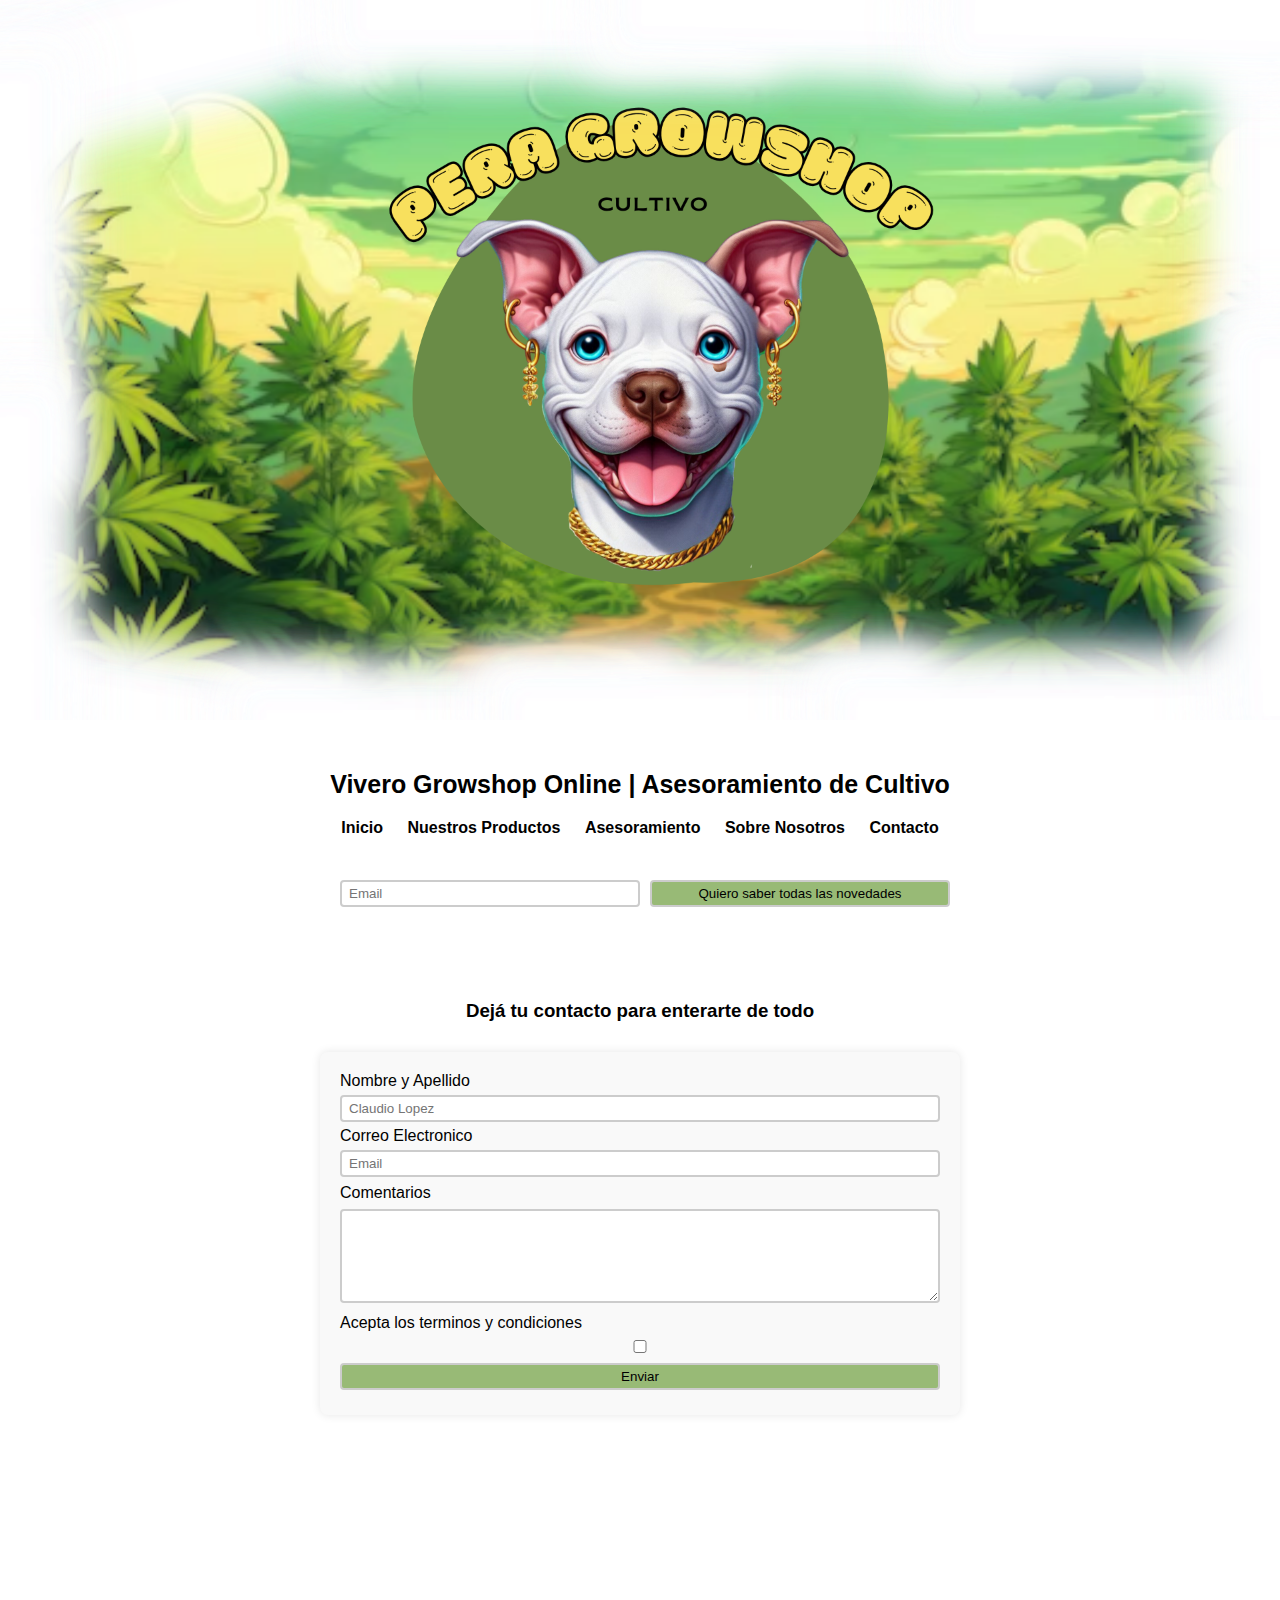
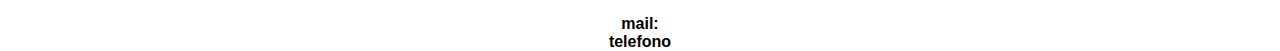
==== pages/contacto.html @ d90b2d05 "Primer commit" ====
<!DOCTYPE html>
<html lang="es">
<head>
    <meta charset="UTF-8">
    <meta name="viewport" content="width=device-width, initial-scale=1.0">
    <!-- insertando archivo CSS-->
    <link rel="stylesheet" href="../css/style.css">

    <title>PERA | Growshop</title> <!-- esta etiqueta es la que le da el nombre a la web en la pestaña-->
    <link href="../Imagenes/logo3.png" rel="icon"> <!--icono de pestaña-->
</head>
<body> <!-- todo lo que pongamos adentro del body, es lo que va a ver el usuario-->
    <header>
        <div class="banner-container">
            <img src="../Imagenes/banner6.png" alt="Banner" class="banner-image">
            <div class="banner-text">
    <h1>PERA<div>
<span class="Growshop">Growshop</span>
    </h1></div></div>

    <h2>Vivero Growshop Online | Asesoramiento de Cultivo</h2>

    <nav>
        <ul>
            <li><a href="../index.html">Inicio</a></li>
            <li> <a href="./mas-nuestros-productos.html"> Nuestros Productos</a></li>
            <li> <a href="./mas-asesoramiento.html"> Asesoramiento</a></li>
            <li><a href= "./mas-sobre-nosotros.html">Sobre Nosotros</a></li>
            <li><a href="Contacto.html">Contacto</a></li>
        </ul>
    </nav>

<div class="email-container">
    <form class="email" action="form.php" method="POST"> 

		<label class="" for=""></label>
		<input type="text" name="nombre" id="nombre" placeholder="Email">
		

    <input class="boton" type="submit" value="Quiero saber todas las novedades">
    </form>
</div>

    </header>
    <h3 class="textoContacto">Dejá tu contacto para enterarte de todo</h3>

        <form class="contacto" action="form.php" method="POST"> 

            <label for=""> Nombre y Apellido </label>
            <input type="text" name="nombre" id="nombre" placeholder="Claudio Lopez">
    
            <label for=""> Correo Electronico </label>
            <input type="text" name="email" id="email" placeholder="Email">

        
            <p>Comentarios</p>
            <textarea name="" id="" cols="" rows=""> 
        </textarea>

            <p>Acepta los terminos y condiciones</p>
            <input type="checkbox" name="" id="">
            <input class="boton" type="submit" value="Enviar">
        </form>     
        <footer class="pie">

            <h4>mail: </h4>
            <h4>telefono</h4>
        </footer>

</body>
</html>
---- css/style.css ----
/* primero, reseteamos el código para unificar los espacios en todos los navegadores */

*{
    padding :0;
    margin :0;
    box-sizing: border-box;
}

.banner { 
    margin: 0;
    padding: 0;
    width: 100%;
    height: 100%;   
}

.banner-container {
    position: relative;
    width: 100%;
    height: 300px;
    overflow: hidden;
}

body{
    background-color: #ffffff;
    font-family:Arial, Helvetica, sans-serif
}

body h1 {
    font-size: 90px;
    }

header{
    color: #000000;
    text-align: center;
    padding-top: 0px;
    z-index: 1000;
}

.texto-banner{
    font-size: 35px;
    font-family: "Baloo 2", sans-serif;
    font-optical-sizing: auto;
    font-style:bold;
    }

.nav{
    position: sticky;
    top: 0;
    height: 60px;
    background-color: #ffffff;
}

.menu{
    position: sticky;

}

nav ul {
    list-style-type: none;
    padding-top: 20px;

}

header nav ul{
    list-style-type: none;
    padding-top: 20px;

}

nav ul li a{
    color: rgb(0, 0, 0);
    font-weight: bold;
    text-decoration: none;  

}

li {
    display: inline;
    padding: 10px;
}

li a:hover{
    color: #6A8C47;
}


header h2{
    padding-top: 50px;
    font-size: 25px;
}


header form{
    padding: 50px;
}

header form input{
    border-radius: 4px;
    padding: 4px 7px;
}

.boton {
    background-color: #98ba76;
}

section{
    padding-top: 20px;
}

p {
    line-height: 1.4;
}

.imgProductos{
    width: 400px;
    padding-left: 50px;
    padding-right: 20px;
}

.productos{
    padding: 20px;
    padding-left: 30px;
    padding-bottom: 20px;
    padding-right: 150px;
    padding-top: 100px;
    text-align: left;

}

.texto-productos{
    margin-right: 30px;
    margin-left: 30px;
}


.imgAsesoramiento{
    width: 400px;
    padding: 20px;
    padding-right: 50px;
    padding-bottom: 100px;
}

.texto-asesoramiento{
    padding-top: 20px;
    padding-bottom: 0px;
    padding-right: 30px;
    text-align: right;
    margin-left: 30px;
}

.titulo-asesoramiento{
    text-align: right;
    margin-top: 100px;
    padding-right: 30px;
}


.imgNosotros {
    width: 400px;
    padding: 20px;
    padding-left: 50px;
    padding-bottom: 100px;
    padding-top: 30px;

}

.titulo-nosotros{
    margin-top: 100px;
    margin-left: 30px;
    padding-top: 130px;
}
.texto-nosotros{
    margin-top: 20px;
    margin-right: 30px;
    margin-left: 30px;


}

.novedades {
    text-align: center;

}

.preguntasF{
    margin-top: 100px;
    margin-bottom: 20px;
    text-align: center;
}

.preguntas { 
    text-align: center;
    padding: 6px;
}

.contenido {

    text-align: center;
    margin-top: 250px;
    margin-bottom: 70px;
}


body form input{
    border-radius: 4px;
    padding: 4px 7px;
}

.banner-container {
    position: relative;
    width: 100%;
    height: auto;
    overflow: hidden;
}

.banner-container img {
    width: 100%;
    height: auto;
    object-fit: cover; /* Mantiene la proporción de la imagen sin distorsionarla */
    display: block;
}

.banner-text {
    position: absolute;
    top: 50%;
    left: 50%;
    transform: translate(-50%, -50%);
    color: rgba(255, 255, 255, 0);
    padding: 20px;
    text-align: center;
}

.pie{
    margin-top: 200px;
    text-align: center;
}

/* style de MAS ASESORAMIENTO */

.masAsesoramientoTitulo {
    text-align: center;
    font-size: 2em;
    margin-top: 20px;
}

.contenedorCultivo{
    display: grid;
    grid-template-columns: 1fr 1fr 1fr;
    gap: 60px;

}

.contenedor img{
    width: 100%;
    height: auto;
    max-width: 300px;
    max-height: 300px;
    object-fit: cover;
    margin: 10px;
    margin:10px;
    opacity: .8;
}

.contenedor img:hover{
    opacity: 1;
    border:solid rgb(255, 255, 255) 2px;
    border-radius: 10px;
}


.contenedor {
    display: grid;
    gap: 20px; /* Espacio entre las imágenes */
    justify-items: center; /* Centra las imágenes horizontalmente */
    padding: 20px; /* Espacio alrededor del contenedor */

}

.masAsesoramientoTexto{
    padding: 20px;
    margin-left: 50px;
    margin-right: 50px;
    text-align: center;
}

.card .texto{
    text-align: center;
font-size: small;
}

/* style de CONTACTO */

.textoContacto{
    text-align: center;
    padding-bottom: 30px;
}

/* Estilo para centrar el contenedor del formulario */

.contacto {
    width: 50%; /* Ancho del contenedor */
    margin: 0 auto; /* Centra el contenedor horizontalmente */
    padding: 20px; /* Espacio interno */
    box-shadow: 0 0 10px rgba(0, 0, 0, 0.1); /* Sombra para el contenedor */
    border-radius: 8px; /* Bordes redondeados */
    background-color: #f9f9f9; /* Color de fondo */
}

/* Estilo para los inputs */
input, textarea {
    width: 100%; /* Ancho del input y textarea */
    padding: 30px; /* Espacio interno */
    margin: 5px 0; /* Espacio externo */
    box-sizing: border-box; /* Asegura que el padding y el border se incluyan en el ancho total */
    border: 2px solid #ccc; /* Borde del input y textarea */
    border-radius: 4px; /* Bordes redondeados */
}

/* Cambia el estilo del input y textarea cuando están en foco */
input:focus, textarea:focus {
    border-color: #555; /* Cambia el color del borde */
    outline: none; /* Elimina el contorno por defecto del navegador */
}

.email{ 
    width: 50%; /* Ancho del input y textarea */
    padding: 10px; /* Espacio interno */
    padding-bottom: 60px;
    margin: 8px 0; /* Espacio externo */
    box-sizing: border-box; /* Asegura que el padding y el border se incluyan en el ancho total */
    border-radius: 4px; /* Bordes redondeados */
    display: flex;
    gap: 10px

}
.email-container {
    display: flex;
    justify-content: center;
    margin: 20px 0;
}

/* style Sobre Nosotros*/
.containerSN {
    width: 100%; /* Ajusta el contenedor para que ocupe el 100% del ancho disponible */
    margin-bottom: 20px; /* Opcional: Añade un margen inferior para separar el contenedor de otros elementos */
}

.imgSobreNosotros{
    width: 600px;
    padding-left: 50px;
    padding-right: 20px;
}

.productos{
    padding: 20px;
    padding-left: 30px;
    padding-bottom: 20px;
    padding-right: 150px;
    padding-top: 20px;
    text-align: left;
}


.masAsesoramientoTexto {
    flex: 1; /* Esto asegura que el párrafo tome el resto del espacio disponible */
}

.masAsesoramientoTitulo {
    margin-bottom: 20px; /* Añade un margen inferior para separar el título del contenido */
}
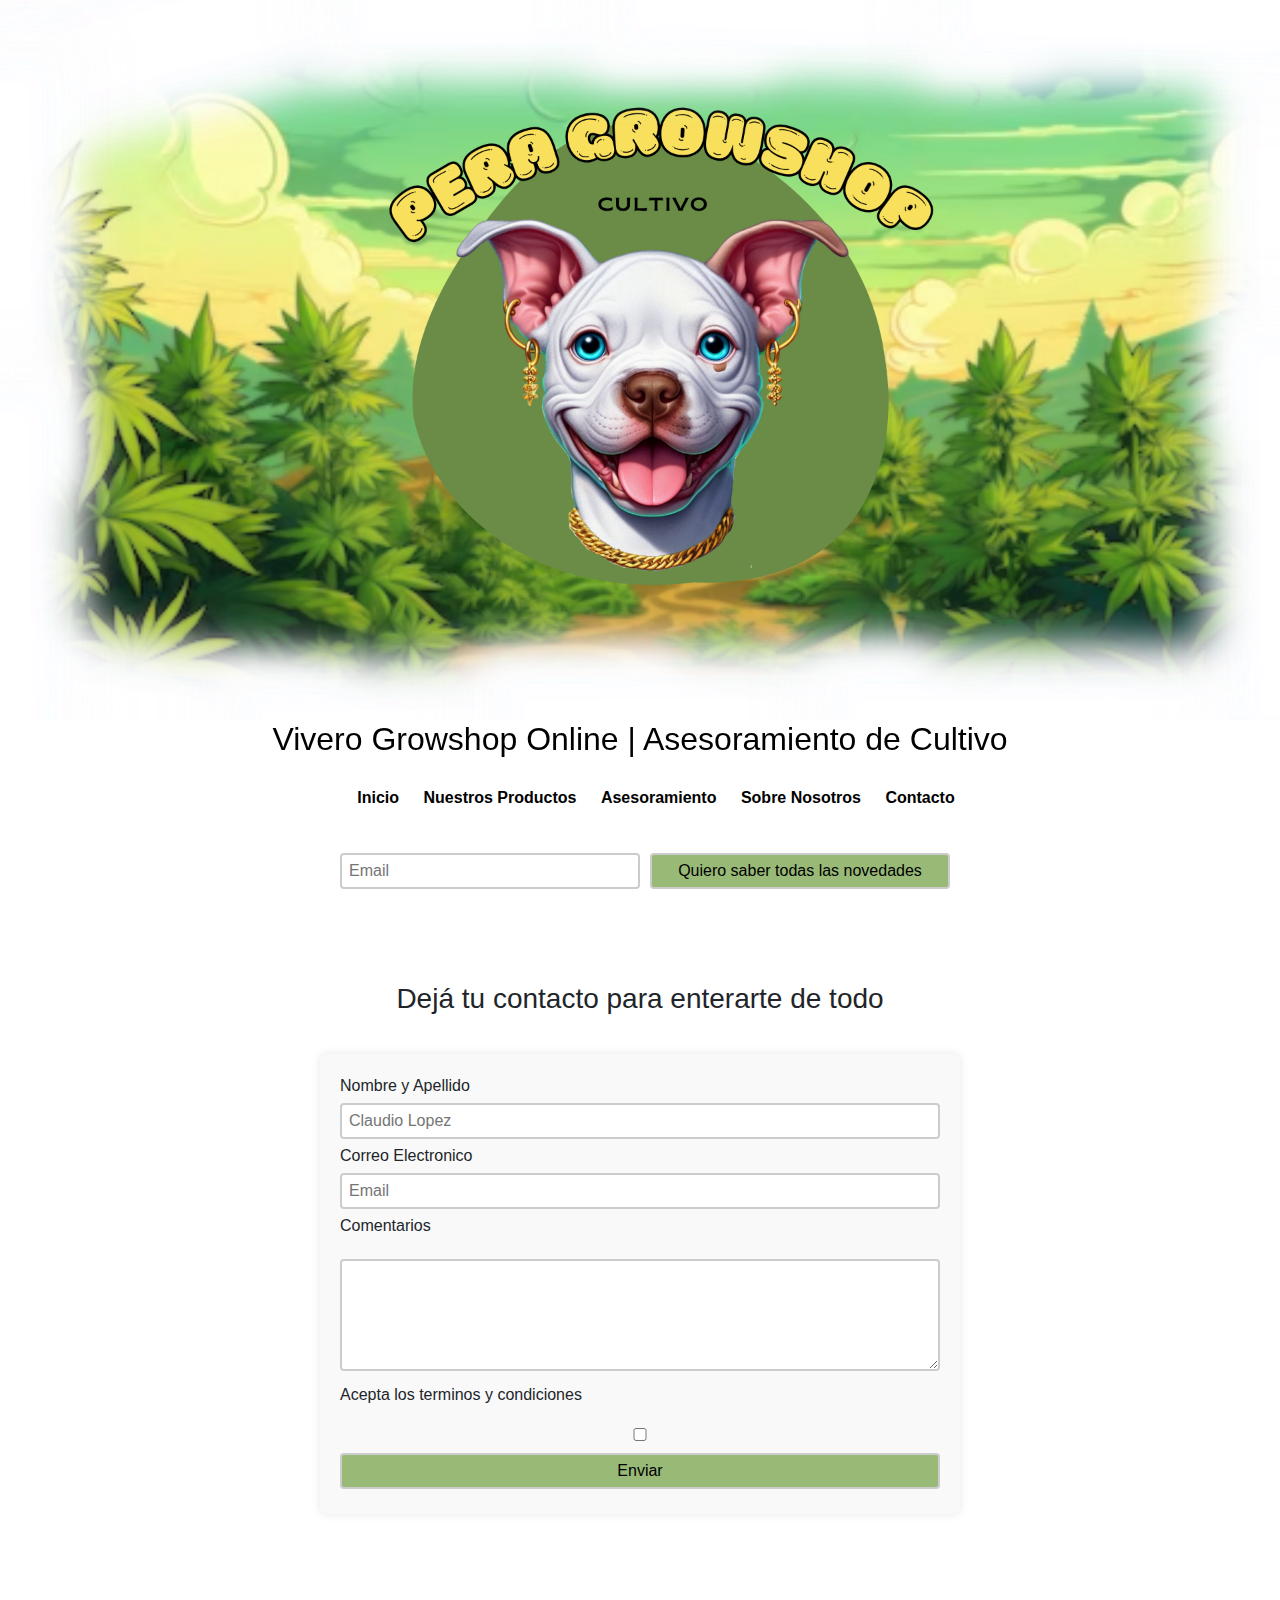
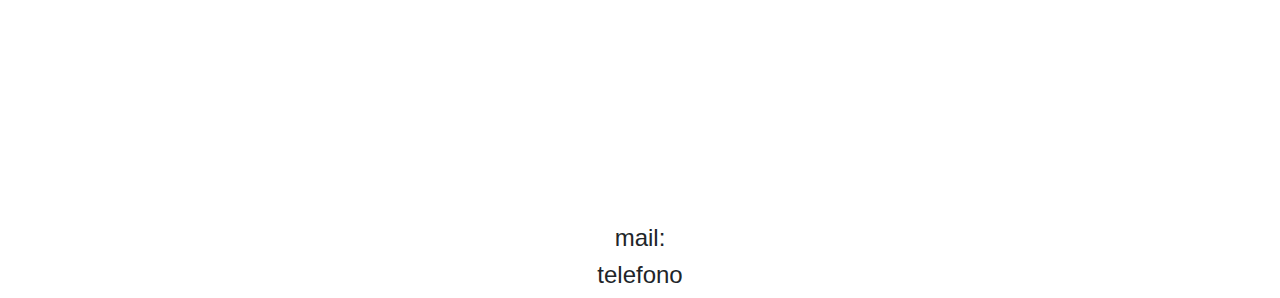
==== commit a3213921: "proyecto final modificaciones" ====
--- a/pages/contacto.html
+++ b/pages/contacto.html
@@ -3,69 +3,83 @@
 <head>
     <meta charset="UTF-8">
     <meta name="viewport" content="width=device-width, initial-scale=1.0">
+
+    <!-- insertando Bootstrap-->
+    <link href="https://cdn.jsdelivr.net/npm/bootstrap@5.3.3/dist/css/bootstrap.min.css" rel="stylesheet" integrity="sha384-QWTKZyjpPEjISv5WaRU9OFeRpok6YctnYmDr5pNlyT2bRjXh0JMhjY6hW+ALEwIH" crossorigin="anonymous">
+
+    <!-- agregando cdn animaciones-->
+    <link rel="stylesheet" href="https://cdnjs.cloudflare.com/ajax/libs/animate.css/4.1.1/animate.min.css">
+
+    <!-- agregando aos animaciones-->
+    <link href="https://unpkg.com/aos@2.3.1/dist/aos.css" rel="stylesheet">
+
     <!-- insertando archivo CSS-->
     <link rel="stylesheet" href="../css/style.css">
 
     <title>PERA | Growshop</title> <!-- esta etiqueta es la que le da el nombre a la web en la pestaña-->
     <link href="../Imagenes/logo3.png" rel="icon"> <!--icono de pestaña-->
 </head>
+
 <body> <!-- todo lo que pongamos adentro del body, es lo que va a ver el usuario-->
     <header>
         <div class="banner-container">
             <img src="../Imagenes/banner6.png" alt="Banner" class="banner-image">
             <div class="banner-text">
-    <h1>PERA<div>
-<span class="Growshop">Growshop</span>
-    </h1></div></div>
+                <h1>PERA<div>
+                        <span class="Growshop">Growshop</span>
+                </h1>
+            </div>
+        </div>
 
-    <h2>Vivero Growshop Online | Asesoramiento de Cultivo</h2>
+        <h2 data-aos="fade-down">Vivero Growshop Online | Asesoramiento de Cultivo</h2>
 
-    <nav>
-        <ul>
-            <li><a href="../index.html">Inicio</a></li>
-            <li> <a href="./mas-nuestros-productos.html"> Nuestros Productos</a></li>
-            <li> <a href="./mas-asesoramiento.html"> Asesoramiento</a></li>
-            <li><a href= "./mas-sobre-nosotros.html">Sobre Nosotros</a></li>
-            <li><a href="Contacto.html">Contacto</a></li>
-        </ul>
-    </nav>
+        <nav>
+            <ul>
+                <li><a href="../index.html">Inicio</a></li>
+                <li> <a href="./mas-nuestros-productos.html"> Nuestros Productos</a></li>
+                <li> <a href="./mas-asesoramiento.html"> Asesoramiento</a></li>
+                <li><a href="./mas-sobre-nosotros.html">Sobre Nosotros</a></li>
+                <li><a href="Contacto.html">Contacto</a></li>
+            </ul>
+        </nav>
 
-<div class="email-container">
-    <form class="email" action="form.php" method="POST"> 
+        <div class="email-container">
+            <form class="email" action="form.php" method="POST">
 
-		<label class="" for=""></label>
-		<input type="text" name="nombre" id="nombre" placeholder="Email">
-		
-
-    <input class="boton" type="submit" value="Quiero saber todas las novedades">
-    </form>
-</div>
-
+                <label class="" for=""></label>
+                <input type="text" name="nombre" id="nombre" placeholder="Email">
+                <input class="boton" type="submit" value="Quiero saber todas las novedades">
+            </form>
+        </div>
     </header>
     <h3 class="textoContacto">Dejá tu contacto para enterarte de todo</h3>
+    <form class="contacto" action="form.php" method="POST">
 
-        <form class="contacto" action="form.php" method="POST"> 
+        <label for=""> Nombre y Apellido </label>
+        <input type="text" name="nombre" id="nombre" placeholder="Claudio Lopez">
 
-            <label for=""> Nombre y Apellido </label>
-            <input type="text" name="nombre" id="nombre" placeholder="Claudio Lopez">
-    
-            <label for=""> Correo Electronico </label>
-            <input type="text" name="email" id="email" placeholder="Email">
+        <label for=""> Correo Electronico </label>
+        <input type="text" name="email" id="email" placeholder="Email">
 
-        
-            <p>Comentarios</p>
-            <textarea name="" id="" cols="" rows=""> 
+
+        <p>Comentarios</p>
+        <textarea name="" id="" cols="" rows="">
         </textarea>
 
-            <p>Acepta los terminos y condiciones</p>
-            <input type="checkbox" name="" id="">
-            <input class="boton" type="submit" value="Enviar">
-        </form>     
-        <footer class="pie">
+        <p>Acepta los terminos y condiciones</p>
+        <input type="checkbox" name="" id="">
+        <input class="boton" type="submit" value="Enviar">
+    </form>
+    <footer class="pie">
 
-            <h4>mail: </h4>
-            <h4>telefono</h4>
-        </footer>
+        <h4>mail: </h4>
+        <h4>telefono</h4>
+    </footer>
+    <!-- link a Script -->
+<script src="https://cdn.jsdelivr.net/npm/bootstrap@5.3.3/dist/js/bootstrap.bundle.min.js" integrity="sha384-YvpcrYf0tY3lHB60NNkmXc5s9fDVZLESaAA55NDzOxhy9GkcIdslK1eN7N6jIeHz" crossorigin="anonymous"></script>
+<script src="https://unpkg.com/aos@2.3.1/dist/aos.js"></script>
+<script> AOS.init({   easing: 'ease-out-back',duration: 2000});</script>
 
 </body>
+
 </html>--- a/css/style.css
+++ b/css/style.css
@@ -1,371 +1,321 @@
-/* primero, reseteamos el código para unificar los espacios en todos los navegadores */
-
-*{
-    padding :0;
-    margin :0;
-    box-sizing: border-box;
-}
-
-.banner { 
-    margin: 0;
-    padding: 0;
-    width: 100%;
-    height: 100%;   
-}
-
-.banner-container {
-    position: relative;
-    width: 100%;
-    height: 300px;
-    overflow: hidden;
-}
-
-body{
-    background-color: #ffffff;
-    font-family:Arial, Helvetica, sans-serif
+@charset "UTF-8";
+
+* {
+  margin: 0;
+  padding: 0;
+  box-sizing: border-box;
+}
+
+body {
+  background-color: #ffffff;
+  font-family: Arial, Helvetica, sans-serif;
 }
 
 body h1 {
-    font-size: 90px;
-    }
-
-header{
-    color: #000000;
-    text-align: center;
-    padding-top: 0px;
-    z-index: 1000;
-}
-
-.texto-banner{
-    font-size: 35px;
-    font-family: "Baloo 2", sans-serif;
-    font-optical-sizing: auto;
-    font-style:bold;
-    }
-
-.nav{
-    position: sticky;
-    top: 0;
-    height: 60px;
-    background-color: #ffffff;
-}
-
-.menu{
-    position: sticky;
-
-}
-
-nav ul {
-    list-style-type: none;
-    padding-top: 20px;
-
-}
-
-header nav ul{
-    list-style-type: none;
-    padding-top: 20px;
-
-}
-
-nav ul li a{
-    color: rgb(0, 0, 0);
-    font-weight: bold;
-    text-decoration: none;  
-
-}
-
-li {
-    display: inline;
-    padding: 10px;
-}
-
-li a:hover{
-    color: #6A8C47;
-}
-
-
-header h2{
-    padding-top: 50px;
-    font-size: 25px;
-}
-
-
-header form{
-    padding: 50px;
-}
-
-header form input{
-    border-radius: 4px;
-    padding: 4px 7px;
+  font-size: 90px;
+}
+
+body form input {
+  border-radius: 4px;
+  padding: 4px 7px;
+}
+
+header {
+  color: #000000;
+  text-align: center;
+  padding-top: 0px;
+  z-index: 1000;
+}
+
+header nav ul {
+  list-style-type: none;
+  padding-top: 20px;
+}
+
+header nav ul li {
+  display: inline;
+  padding: 10px;
+}
+
+header nav ul li a {
+  color: rgb(0, 0, 0);
+  font-weight: bold;
+  text-decoration: none;
+}
+
+header nav ul li a:hover {
+  color: #6A8C47;
+}
+
+header .banner-container {
+  position: relative;
+  width: 100%;
+  height: auto;
+  overflow: hidden;
+}
+
+header .banner-image {
+  width: 100%;
+  height: auto;
+  object-fit: cover;
+  /* Mantiene la proporción de la imagen sin distorsionarla */
+  display: block;
+}
+
+header .banner-text {
+  position: absolute;
+  top: 50%;
+  left: 50%;
+  transform: translate(-50%, -50%);
+  color: rgba(255, 255, 255, 0);
+  padding: 20px;
+  text-align: center;
+}
+
+header .menu {
+  position: sticky;
+}
+
+.imgProductos {
+  width: 400px;
+  padding-left: 50px;
+  padding-right: 20px;
+}
+
+.productos {
+  padding: 20px;
+  padding-left: 30px;
+  padding-bottom: 20px;
+  padding-right: 150px;
+  padding-top: 100px;
+  text-align: left;
+}
+
+.texto-productos {
+  margin-right: 30px;
+  margin-left: 30px;
+}
+
+.imgAsesoramiento {
+  width: 400px;
+  padding: 20px;
+  padding-right: 50px;
+  padding-bottom: 100px;
+}
+
+.titulo-asesoramiento {
+  text-align: right;
+  padding-top: 100px;
+  margin-top: 100px;
+  padding-right: 30px;
+}
+
+.texto-asesoramiento {
+  padding-top: 20px;
+  padding-bottom: 0px;
+  padding-right: 30px;
+  text-align: right;
+  margin-left: 30px;
+}
+
+.imgNosotros {
+  width: 400px;
+  padding: 20px;
+  padding-left: 50px;
+  padding-bottom: 100px;
+  padding-top: 30px;
+}
+
+.titulo-nosotros {
+  margin-top: 100px;
+  margin-left: 30px;
+  padding-top: 130px;
+}
+
+.texto-nosotros {
+  margin-top: 20px;
+  margin-right: 30px;
+  margin-left: 30px;
+}
+
+.contenido {
+  text-align: center;
+  margin-top: 250px;
+  margin-bottom: 70px;
+}
+
+.contenido .preguntasF {
+  margin-top: 100px;
+  margin-bottom: 20px;
+  text-align: center;
+}
+
+.contenido .preguntas {
+  text-align: center;
+  padding: 6px;
+}
+
+.pie {
+  margin-top: 310px;
+  text-align: center;
+}
+
+.novedades {
+  text-align: center;
+}
+
+.email-container {
+  display: flex;
+  justify-content: center;
+  margin: 20px 0;
+}
+
+input,
+textarea {
+  width: 100%;
+  /* Ancho del input y textarea */
+  padding: 30px;
+  /* Espacio interno */
+  margin: 5px 0;
+  /* Espacio externo */
+  box-sizing: border-box;
+  /* Asegura que el padding y el border se incluyan en el ancho total */
+  border: 2px solid #ccc;
+  /* Borde del input y textarea */
+  border-radius: 4px;
+  /* Bordes redondeados */
+}
+
+/* Cambia el estilo del input y textarea cuando están en foco */
+input:focus,
+textarea:focus {
+  border-color: #555;
+  /* Cambia el color del borde */
+  outline: none;
+  /* Elimina el contorno por defecto del navegador */
+}
+
+.email {
+  width: 50%;
+  /* Ancho del input y textarea */
+  padding: 10px;
+  /* Espacio interno */
+  padding-bottom: 60px;
+  margin: 8px 0;
+  /* Espacio externo */
+  box-sizing: border-box;
+  /* Asegura que el padding y el border se incluyan en el ancho total */
+  border-radius: 4px;
+  /* Bordes redondeados */
+  display: flex;
+  gap: 10px;
 }
 
 .boton {
-    background-color: #98ba76;
-}
-
-section{
-    padding-top: 20px;
-}
-
-p {
-    line-height: 1.4;
-}
-
-.imgProductos{
-    width: 400px;
-    padding-left: 50px;
-    padding-right: 20px;
-}
-
-.productos{
-    padding: 20px;
-    padding-left: 30px;
-    padding-bottom: 20px;
-    padding-right: 150px;
-    padding-top: 100px;
-    text-align: left;
-
-}
-
-.texto-productos{
-    margin-right: 30px;
-    margin-left: 30px;
-}
-
-
-.imgAsesoramiento{
-    width: 400px;
-    padding: 20px;
-    padding-right: 50px;
-    padding-bottom: 100px;
-}
-
-.texto-asesoramiento{
-    padding-top: 20px;
-    padding-bottom: 0px;
-    padding-right: 30px;
-    text-align: right;
-    margin-left: 30px;
-}
-
-.titulo-asesoramiento{
-    text-align: right;
-    margin-top: 100px;
-    padding-right: 30px;
-}
-
-
-.imgNosotros {
-    width: 400px;
-    padding: 20px;
-    padding-left: 50px;
-    padding-bottom: 100px;
-    padding-top: 30px;
-
-}
-
-.titulo-nosotros{
-    margin-top: 100px;
-    margin-left: 30px;
-    padding-top: 130px;
-}
-.texto-nosotros{
-    margin-top: 20px;
-    margin-right: 30px;
-    margin-left: 30px;
-
-
-}
-
-.novedades {
-    text-align: center;
-
-}
-
-.preguntasF{
-    margin-top: 100px;
-    margin-bottom: 20px;
-    text-align: center;
-}
-
-.preguntas { 
-    text-align: center;
-    padding: 6px;
-}
-
-.contenido {
-
-    text-align: center;
-    margin-top: 250px;
-    margin-bottom: 70px;
-}
-
-
-body form input{
-    border-radius: 4px;
-    padding: 4px 7px;
-}
-
-.banner-container {
-    position: relative;
-    width: 100%;
-    height: auto;
-    overflow: hidden;
-}
-
-.banner-container img {
-    width: 100%;
-    height: auto;
-    object-fit: cover; /* Mantiene la proporción de la imagen sin distorsionarla */
-    display: block;
-}
-
-.banner-text {
-    position: absolute;
-    top: 50%;
-    left: 50%;
-    transform: translate(-50%, -50%);
-    color: rgba(255, 255, 255, 0);
-    padding: 20px;
-    text-align: center;
-}
-
-.pie{
-    margin-top: 200px;
-    text-align: center;
-}
-
-/* style de MAS ASESORAMIENTO */
+  background-color: #98ba76;
+}
+
+.textoContacto {
+  text-align: center;
+  padding-bottom: 30px;
+}
+
+.contacto {
+  width: 50%;
+  /* Ancho del contenedor */
+  margin: 0 auto;
+  /* Centra el contenedor horizontalmente */
+  padding: 20px;
+  /* Espacio interno */
+  box-shadow: 0 0 10px rgba(0, 0, 0, 0.1);
+  /* Sombra para el contenedor */
+  border-radius: 8px;
+  /* Bordes redondeados */
+  background-color: #f9f9f9;
+  /* Color de fondo */
+}
+
+.containerSN {
+  width: 100%;
+  /* Ajusta el contenedor para que ocupe el 100% del ancho disponible */
+  margin-bottom: 20px;
+  /* Opcional: Añade un margen inferior para separar el contenedor de otros elementos */
+}
+
+.imgSobreNosotros {
+  width: 600px;
+  padding-left: 50px;
+  padding-right: 20px;
+}
+
+.productos {
+  padding: 20px;
+  padding-left: 30px;
+  padding-bottom: 50px;
+  padding-right: 150px;
+  padding-top: 20px;
+  text-align: left;
+}
+
+.masAsesoramientoTexto {
+  flex: 1;
+  /* Esto asegura que el párrafo tome el resto del espacio disponible */
+}
 
 .masAsesoramientoTitulo {
-    text-align: center;
-    font-size: 2em;
-    margin-top: 20px;
-}
-
-.contenedorCultivo{
-    display: grid;
-    grid-template-columns: 1fr 1fr 1fr;
-    gap: 60px;
-
-}
-
-.contenedor img{
-    width: 100%;
-    height: auto;
-    max-width: 300px;
-    max-height: 300px;
-    object-fit: cover;
-    margin: 10px;
-    margin:10px;
-    opacity: .8;
-}
-
-.contenedor img:hover{
-    opacity: 1;
-    border:solid rgb(255, 255, 255) 2px;
-    border-radius: 10px;
-}
-
+  margin-bottom: 20px;
+  /* Añade un margen inferior para separar el título del contenido */
+}
+
+.masAsesoramientoTitulo {
+  text-align: center;
+  font-size: 2em;
+  margin-top: 20px;
+}
+
+.masAsesoramientoTexto {
+  padding: 20px;
+  margin-left: 50px;
+  margin-right: 50px;
+  text-align: center;
+}
 
 .contenedor {
-    display: grid;
-    gap: 20px; /* Espacio entre las imágenes */
-    justify-items: center; /* Centra las imágenes horizontalmente */
-    padding: 20px; /* Espacio alrededor del contenedor */
-
-}
-
-.masAsesoramientoTexto{
-    padding: 20px;
-    margin-left: 50px;
-    margin-right: 50px;
-    text-align: center;
-}
-
-.card .texto{
-    text-align: center;
-font-size: small;
-}
-
-/* style de CONTACTO */
-
-.textoContacto{
-    text-align: center;
-    padding-bottom: 30px;
-}
-
-/* Estilo para centrar el contenedor del formulario */
-
-.contacto {
-    width: 50%; /* Ancho del contenedor */
-    margin: 0 auto; /* Centra el contenedor horizontalmente */
-    padding: 20px; /* Espacio interno */
-    box-shadow: 0 0 10px rgba(0, 0, 0, 0.1); /* Sombra para el contenedor */
-    border-radius: 8px; /* Bordes redondeados */
-    background-color: #f9f9f9; /* Color de fondo */
-}
-
-/* Estilo para los inputs */
-input, textarea {
-    width: 100%; /* Ancho del input y textarea */
-    padding: 30px; /* Espacio interno */
-    margin: 5px 0; /* Espacio externo */
-    box-sizing: border-box; /* Asegura que el padding y el border se incluyan en el ancho total */
-    border: 2px solid #ccc; /* Borde del input y textarea */
-    border-radius: 4px; /* Bordes redondeados */
-}
-
-/* Cambia el estilo del input y textarea cuando están en foco */
-input:focus, textarea:focus {
-    border-color: #555; /* Cambia el color del borde */
-    outline: none; /* Elimina el contorno por defecto del navegador */
-}
-
-.email{ 
-    width: 50%; /* Ancho del input y textarea */
-    padding: 10px; /* Espacio interno */
-    padding-bottom: 60px;
-    margin: 8px 0; /* Espacio externo */
-    box-sizing: border-box; /* Asegura que el padding y el border se incluyan en el ancho total */
-    border-radius: 4px; /* Bordes redondeados */
-    display: flex;
-    gap: 10px
-
-}
-.email-container {
-    display: flex;
-    justify-content: center;
-    margin: 20px 0;
-}
-
-/* style Sobre Nosotros*/
-.containerSN {
-    width: 100%; /* Ajusta el contenedor para que ocupe el 100% del ancho disponible */
-    margin-bottom: 20px; /* Opcional: Añade un margen inferior para separar el contenedor de otros elementos */
-}
-
-.imgSobreNosotros{
-    width: 600px;
-    padding-left: 50px;
-    padding-right: 20px;
-}
-
-.productos{
-    padding: 20px;
-    padding-left: 30px;
-    padding-bottom: 20px;
-    padding-right: 150px;
-    padding-top: 20px;
-    text-align: left;
-}
-
-
-.masAsesoramientoTexto {
-    flex: 1; /* Esto asegura que el párrafo tome el resto del espacio disponible */
-}
-
-.masAsesoramientoTitulo {
-    margin-bottom: 20px; /* Añade un margen inferior para separar el título del contenido */
-}
-
+  display: grid;
+  gap: 20px;
+  /* Espacio entre las imágenes */
+  justify-items: center;
+  /* Centra las imágenes horizontalmente */
+  padding: 20px;
+  /* Espacio alrededor del contenedor */
+}
+
+.contenedor .contenedorCultivo {
+  display: grid;
+  grid-template-columns: 1fr 1fr 1fr;
+  gap: 60px;
+}
+
+.contenedor .contenedorCultivo .card .texto {
+  text-align: center;
+  font-size: small;
+}
+
+.contenedor img {
+  width: 100%;
+  height: auto;
+  max-width: 300px;
+  max-height: 300px;
+  object-fit: cover;
+  margin: 10px;
+  margin: 10px;
+  opacity: 0.8;
+}
+
+.contenedor img:hover {
+  opacity: 1;
+  border: solid rgb(255, 255, 255) 2px;
+  border-radius: 10px;
+}
+
+/*# sourceMappingURL=style.css.map */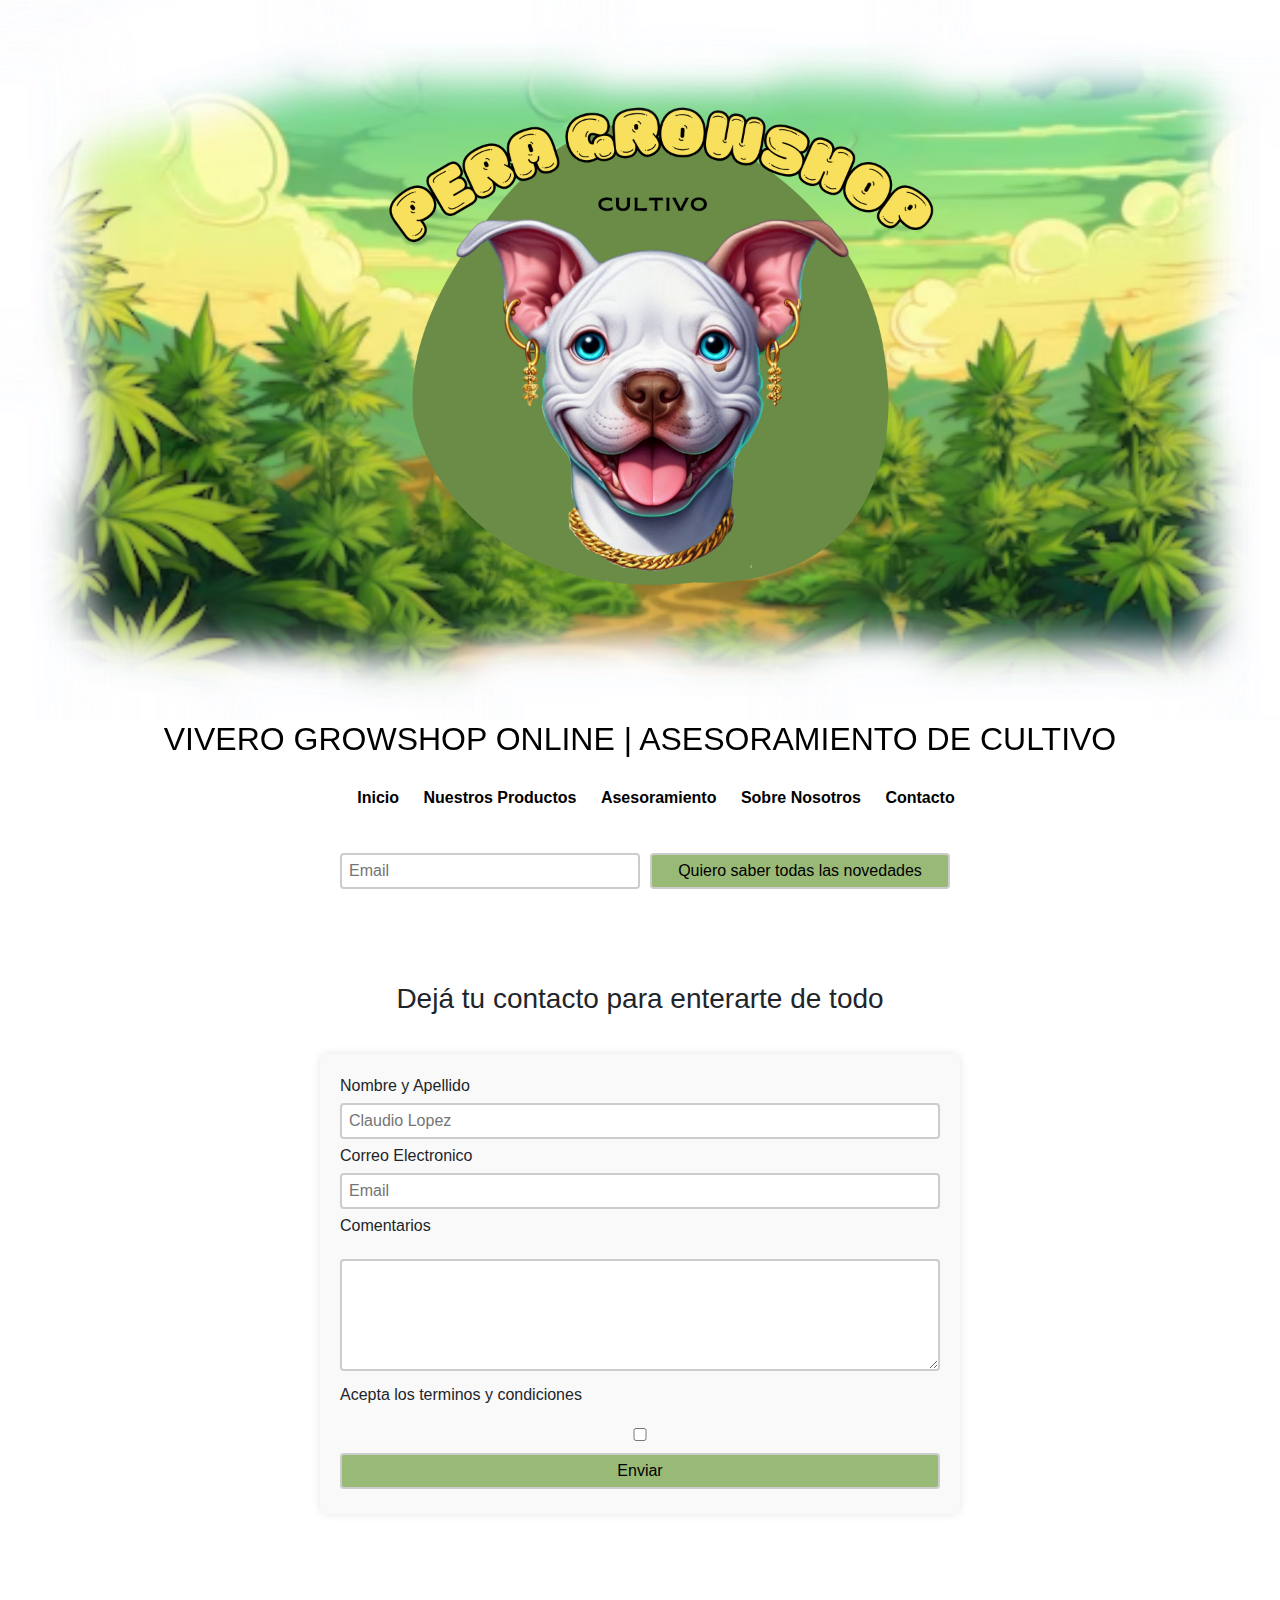
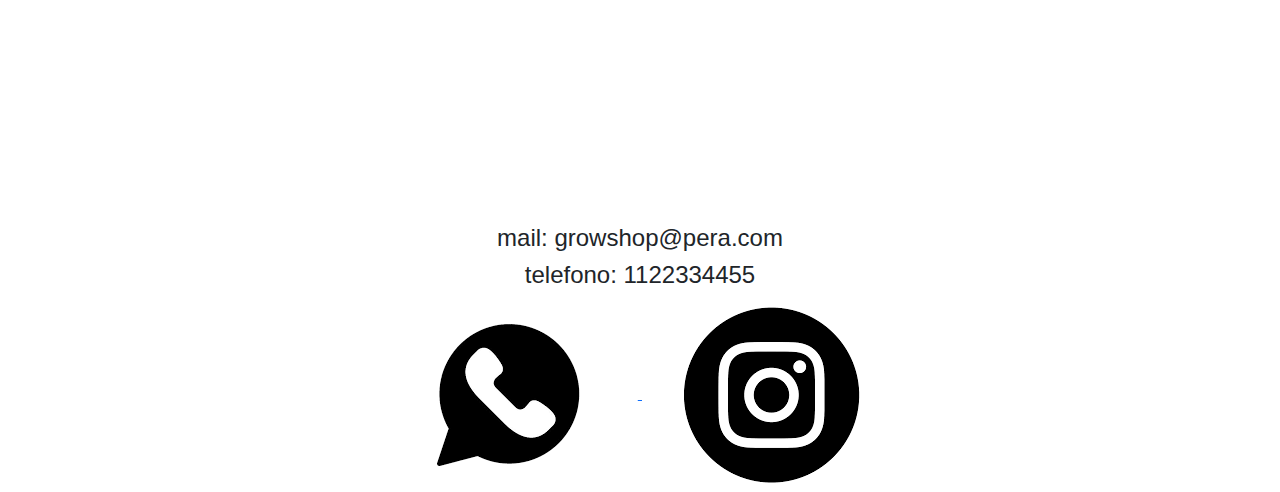
==== commit 45dc263e: "entrega final version 4" ====
--- a/pages/contacto.html
+++ b/pages/contacto.html
@@ -1,85 +1,126 @@
 <!DOCTYPE html>
 <html lang="es">
-<head>
-    <meta charset="UTF-8">
-    <meta name="viewport" content="width=device-width, initial-scale=1.0">
+  <head>
+    <meta charset="UTF-8" />
+    <meta name="viewport" content="width=device-width, initial-scale=1.0" />
 
     <!-- insertando Bootstrap-->
-    <link href="https://cdn.jsdelivr.net/npm/bootstrap@5.3.3/dist/css/bootstrap.min.css" rel="stylesheet" integrity="sha384-QWTKZyjpPEjISv5WaRU9OFeRpok6YctnYmDr5pNlyT2bRjXh0JMhjY6hW+ALEwIH" crossorigin="anonymous">
+    <link
+      href="https://cdn.jsdelivr.net/npm/bootstrap@5.3.3/dist/css/bootstrap.min.css"
+      rel="stylesheet"
+      integrity="sha384-QWTKZyjpPEjISv5WaRU9OFeRpok6YctnYmDr5pNlyT2bRjXh0JMhjY6hW+ALEwIH"
+      crossorigin="anonymous"
+    />
 
     <!-- agregando cdn animaciones-->
-    <link rel="stylesheet" href="https://cdnjs.cloudflare.com/ajax/libs/animate.css/4.1.1/animate.min.css">
+    <link
+      rel="stylesheet"
+      href="https://cdnjs.cloudflare.com/ajax/libs/animate.css/4.1.1/animate.min.css"
+    />
 
     <!-- agregando aos animaciones-->
-    <link href="https://unpkg.com/aos@2.3.1/dist/aos.css" rel="stylesheet">
+    <link href="https://unpkg.com/aos@2.3.1/dist/aos.css" rel="stylesheet" />
+
+    <!--pegando link Google fonts-->
+    <link rel="preconnect" href="https://fonts.googleapis.com" />
+    <link rel="preconnect" href="https://fonts.gstatic.com" crossorigin />
+    <link
+      href="https://fonts.googleapis.com/css2?family=Baloo+2:wght@400..800&family=JetBrains+Mono:wght@700&family=Proza+Libre:wght@600&display=swap"
+      rel="stylesheet"
+    />
 
     <!-- insertando archivo CSS-->
-    <link rel="stylesheet" href="../css/style.css">
+    <link rel="stylesheet" href="../css/style.css" />
 
-    <title>PERA | Growshop</title> <!-- esta etiqueta es la que le da el nombre a la web en la pestaña-->
-    <link href="../Imagenes/logo3.png" rel="icon"> <!--icono de pestaña-->
-</head>
+    <title>PERA | Growshop</title>
+    <!-- esta etiqueta es la que le da el nombre a la web en la pestaña-->
+    <link href="../Imagenes/logo3.png" rel="icon" />
+    <!--icono de pestaña-->
+  </head>
 
-<body> <!-- todo lo que pongamos adentro del body, es lo que va a ver el usuario-->
+  <body>
+    <!-- todo lo que pongamos adentro del body, es lo que va a ver el usuario-->
     <header>
-        <div class="banner-container">
-            <img src="../Imagenes/banner6.png" alt="Banner" class="banner-image">
-            <div class="banner-text">
-                <h1>PERA<div>
-                        <span class="Growshop">Growshop</span>
-                </h1>
+      <div class="banner-container">
+        <img src="../Imagenes/banner6.png" alt="Banner" class="banner-image" />
+        <div class="banner-text">
+          <h1>
+            PERA
+            <div>
+              <span class="Growshop">Growshop</span>
             </div>
+          </h1>
         </div>
+      </div>
+      <h2 class="subtitulo" data-aos="fade-down">
+        VIVERO GROWSHOP ONLINE | ASESORAMIENTO DE CULTIVO
+      </h2>
+      <nav>
+        <ul>
+          <li><a href="../index.html">Inicio</a></li>
+          <li>
+            <a href="./mas-nuestros-productos.html"> Nuestros Productos</a>
+          </li>
+          <li><a href="./mas-asesoramiento.html"> Asesoramiento</a></li>
+          <li><a href="./mas-sobre-nosotros.html">Sobre Nosotros</a></li>
+          <li><a href="Contacto.html">Contacto</a></li>
+        </ul>
+      </nav>
 
-        <h2 data-aos="fade-down">Vivero Growshop Online | Asesoramiento de Cultivo</h2>
-
-        <nav>
-            <ul>
-                <li><a href="../index.html">Inicio</a></li>
-                <li> <a href="./mas-nuestros-productos.html"> Nuestros Productos</a></li>
-                <li> <a href="./mas-asesoramiento.html"> Asesoramiento</a></li>
-                <li><a href="./mas-sobre-nosotros.html">Sobre Nosotros</a></li>
-                <li><a href="Contacto.html">Contacto</a></li>
-            </ul>
-        </nav>
-
-        <div class="email-container">
-            <form class="email" action="form.php" method="POST">
-
-                <label class="" for=""></label>
-                <input type="text" name="nombre" id="nombre" placeholder="Email">
-                <input class="boton" type="submit" value="Quiero saber todas las novedades">
-            </form>
+      <div class="email-container">
+        <form class="email" action="form.php" method="POST">
+          <label class="" for=""></label>
+          <input type="text" name="nombre" id="nombre" placeholder="Email" />
+          <input
+            class="boton"
+            type="submit"
+            value="Quiero saber todas las novedades"
+          />
+        </form>
         </div>
     </header>
     <h3 class="textoContacto">Dejá tu contacto para enterarte de todo</h3>
     <form class="contacto" action="form.php" method="POST">
-
         <label for=""> Nombre y Apellido </label>
-        <input type="text" name="nombre" id="nombre" placeholder="Claudio Lopez">
+        <input
+        type="text"
+        name="nombre"
+        id="nombre"
+        placeholder="Claudio Lopez"/>
 
         <label for=""> Correo Electronico </label>
-        <input type="text" name="email" id="email" placeholder="Email">
-
+        <input type="text" name="email" id="email" placeholder="Email" />
 
         <p>Comentarios</p>
-        <textarea name="" id="" cols="" rows="">
-        </textarea>
+        <textarea name="" id="" cols="" rows=""> </textarea>
 
         <p>Acepta los terminos y condiciones</p>
-        <input type="checkbox" name="" id="">
-        <input class="boton" type="submit" value="Enviar">
+        <input type="checkbox" name="" id="" />
+        <input class="boton" type="submit" value="Enviar" />
     </form>
+
     <footer class="pie">
-
-        <h4>mail: </h4>
-        <h4>telefono</h4>
+        <h4>mail: growshop@pera.com </h4>
+        <h4>telefono: 1122334455 </h4>
+        <div class="sociales">
+            </a>
+            <a href="https://www.twitter.com" target="_blank">
+                <img src="../Imagenes/rrss/wsp.png" alt="WhatsApp">
+            </a>
+            <a href="https://www.instagram.com/pera.growshop/" target="_blank">
+                <img src="../Imagenes/rrss/images.png" alt="Instagram">
+            </a>
+            </div>
     </footer>
     <!-- link a Script -->
-<script src="https://cdn.jsdelivr.net/npm/bootstrap@5.3.3/dist/js/bootstrap.bundle.min.js" integrity="sha384-YvpcrYf0tY3lHB60NNkmXc5s9fDVZLESaAA55NDzOxhy9GkcIdslK1eN7N6jIeHz" crossorigin="anonymous"></script>
-<script src="https://unpkg.com/aos@2.3.1/dist/aos.js"></script>
-<script> AOS.init({   easing: 'ease-out-back',duration: 2000});</script>
-
-</body>
-
-</html>+    <script
+      src="https://cdn.jsdelivr.net/npm/bootstrap@5.3.3/dist/js/bootstrap.bundle.min.js"
+      integrity="sha384-YvpcrYf0tY3lHB60NNkmXc5s9fDVZLESaAA55NDzOxhy9GkcIdslK1eN7N6jIeHz"
+      crossorigin="anonymous"
+    ></script>
+    <script src="https://unpkg.com/aos@2.3.1/dist/aos.js"></script>
+    <script>
+      AOS.init({ easing: "ease-out-back", duration: 2000 });
+    </script>
+  </body>
+</html>
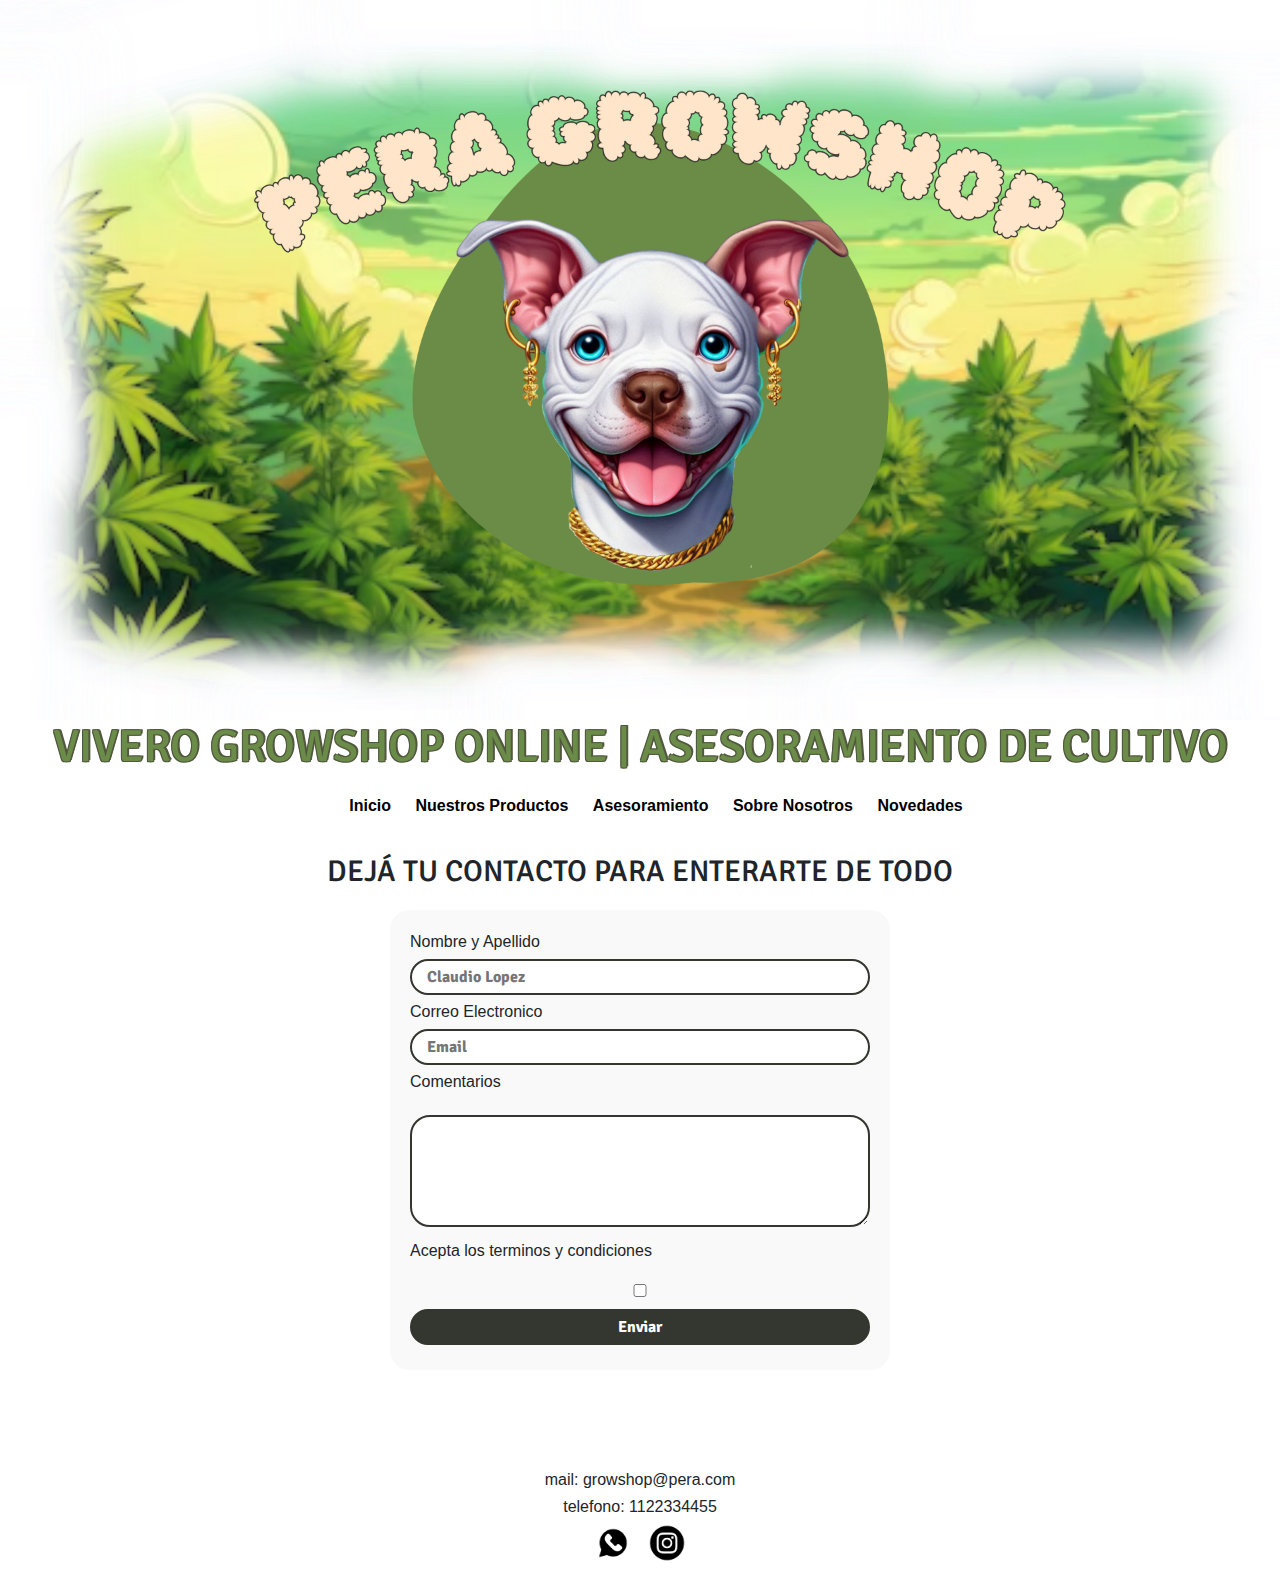
==== commit 06fd80ad: "proyecto final terminado" ====
--- a/pages/contacto.html
+++ b/pages/contacto.html
@@ -28,7 +28,9 @@
       href="https://fonts.googleapis.com/css2?family=Baloo+2:wght@400..800&family=JetBrains+Mono:wght@700&family=Proza+Libre:wght@600&display=swap"
       rel="stylesheet"
     />
-
+    <link rel="preconnect" href="https://fonts.googleapis.com">
+    <link rel="preconnect" href="https://fonts.gstatic.com" crossorigin>
+    <link href="https://fonts.googleapis.com/css2?family=Baloo+2:wght@400..800&family=JetBrains+Mono:wght@700&family=Proza+Libre:wght@600&family=Signika:wght@300..700&display=swap" rel="stylesheet">
     <!-- insertando archivo CSS-->
     <link rel="stylesheet" href="../css/style.css" />
 
@@ -42,7 +44,7 @@
     <!-- todo lo que pongamos adentro del body, es lo que va a ver el usuario-->
     <header>
       <div class="banner-container">
-        <img src="../Imagenes/banner6.png" alt="Banner" class="banner-image" />
+        <img src="../Imagenes/banner7.png" alt="Banner" class="banner-image" />
         <div class="banner-text">
           <h1>
             PERA
@@ -63,23 +65,13 @@
           </li>
           <li><a href="./mas-asesoramiento.html"> Asesoramiento</a></li>
           <li><a href="./mas-sobre-nosotros.html">Sobre Nosotros</a></li>
-          <li><a href="Contacto.html">Contacto</a></li>
+          <li><a href="Contacto.html">Novedades</a></li>
         </ul>
       </nav>
 
-      <div class="email-container">
-        <form class="email" action="form.php" method="POST">
-          <label class="" for=""></label>
-          <input type="text" name="nombre" id="nombre" placeholder="Email" />
-          <input
-            class="boton"
-            type="submit"
-            value="Quiero saber todas las novedades"
-          />
-        </form>
-        </div>
+
     </header>
-    <h3 class="textoContacto">Dejá tu contacto para enterarte de todo</h3>
+    <h3 class="textoContacto">DEJÁ TU CONTACTO PARA ENTERARTE DE TODO</h3>
     <form class="contacto" action="form.php" method="POST">
         <label for=""> Nombre y Apellido </label>
         <input
@@ -87,7 +79,7 @@
         name="nombre"
         id="nombre"
         placeholder="Claudio Lopez"/>
-
+        
         <label for=""> Correo Electronico </label>
         <input type="text" name="email" id="email" placeholder="Email" />
 
--- a/css/style.css
+++ b/css/style.css
@@ -1,5 +1,4 @@
 @charset "UTF-8";
-
 * {
   margin: 0;
   padding: 0;
@@ -10,14 +9,55 @@
   background-color: #ffffff;
   font-family: Arial, Helvetica, sans-serif;
 }
-
 body h1 {
   font-size: 90px;
 }
-
 body form input {
-  border-radius: 4px;
-  padding: 4px 7px;
+  padding: 4px 15px;
+}
+body h2 {
+  font-family: "Signika", sans-serif;
+  font-size: 45px;
+  margin: 0 auto;
+  font-style: normal;
+}
+body .subtitulo {
+  color: #6A8C48;
+  text-shadow: -1px -1px 0 #52573F, 2px -1px 0 #52573F, -1px 1px 0 #52573F, 1px 1px 0 #52573F; /* Sombra de texto que actúa como borde */
+}
+
+.color-propio {
+  color: #52573F;
+}
+
+@media (max-width: 600px) {
+  body {
+    font-size: 14px; /* Tamaño de texto más pequeño para pantallas pequeñas */
+  }
+  h1 {
+    font-size: 22px;
+  }
+  .subtitulo {
+    font-size: 30px;
+  }
+  h2 {
+    font-size: 18px;
+  }
+}
+/* Cambiar el color de fondo y el color del texto del botón del acordeón */
+.accordion-button {
+  color: rgb(0, 0, 0);
+}
+
+/* Cambiar el color de fondo del botón del acordeón cuando está colapsado */
+.accordion-button:not(.collapsed) {
+  background-color: #6A8C48; /* Verde más oscuro */
+  color: rgb(0, 0, 0);
+}
+
+/* Opcional: Cambiar el color de fondo y del texto cuando el botón está enfocado */
+.accordion-button:focus {
+  box-shadow: 0 0 0 0.25rem #e0e7d9; /* Sombra verde */
 }
 
 header {
@@ -26,42 +66,34 @@
   padding-top: 0px;
   z-index: 1000;
 }
-
 header nav ul {
   list-style-type: none;
   padding-top: 20px;
 }
-
 header nav ul li {
   display: inline;
   padding: 10px;
 }
-
 header nav ul li a {
   color: rgb(0, 0, 0);
   font-weight: bold;
   text-decoration: none;
 }
-
 header nav ul li a:hover {
-  color: #6A8C47;
-}
-
+  color: #8C6B48;
+}
 header .banner-container {
   position: relative;
   width: 100%;
   height: auto;
   overflow: hidden;
 }
-
 header .banner-image {
   width: 100%;
   height: auto;
-  object-fit: cover;
-  /* Mantiene la proporción de la imagen sin distorsionarla */
+  object-fit: cover; /* Mantiene la proporción de la imagen sin distorsionarla */
   display: block;
 }
-
 header .banner-text {
   position: absolute;
   top: 50%;
@@ -71,27 +103,26 @@
   padding: 20px;
   text-align: center;
 }
-
 header .menu {
   position: sticky;
 }
 
-.imgProductos {
+.imgNosotros, .imgProductos {
   width: 400px;
+  padding: 20px;
   padding-left: 50px;
-  padding-right: 20px;
-}
-
-.productos {
-  padding: 20px;
-  padding-left: 30px;
-  padding-bottom: 20px;
-  padding-right: 150px;
-  padding-top: 100px;
-  text-align: left;
-}
-
-.texto-productos {
+  padding-bottom: 50px;
+  padding-top: 30px;
+}
+
+.titulo-nosotros, .productos {
+  margin-top: 80px;
+  margin-left: 30px;
+  padding-top: 130px;
+}
+
+.texto-nosotros, .texto-productos {
+  margin-top: 20px;
   margin-right: 30px;
   margin-left: 30px;
 }
@@ -100,7 +131,7 @@
   width: 400px;
   padding: 20px;
   padding-right: 50px;
-  padding-bottom: 100px;
+  padding-bottom: 50px;
 }
 
 .titulo-asesoramiento {
@@ -118,128 +149,171 @@
   margin-left: 30px;
 }
 
-.imgNosotros {
-  width: 400px;
-  padding: 20px;
-  padding-left: 50px;
-  padding-bottom: 100px;
-  padding-top: 30px;
-}
-
-.titulo-nosotros {
-  margin-top: 100px;
-  margin-left: 30px;
-  padding-top: 130px;
-}
-
-.texto-nosotros {
-  margin-top: 20px;
-  margin-right: 30px;
-  margin-left: 30px;
-}
-
+@media (max-width: 600px) {
+  .imgProductos {
+    width: 350px;
+    margin: auto 0px;
+  }
+  .productos {
+    text-align: center;
+  }
+  .texto-productos {
+    text-align: center;
+  }
+  .imgAsesoramiento {
+    width: 350px;
+    margin: auto 0px;
+  }
+  .titulo-asesoramiento {
+    text-align: center;
+    padding: 0px;
+  }
+  .texto-asesoramiento {
+    text-align: center;
+  }
+  .imgNosotros, .imgProductos {
+    width: 350px;
+    margin: auto 0px;
+  }
+  .titulo-nosotros, .productos {
+    text-align: center;
+    padding: 0px;
+  }
+  .texto-nosotros, .texto-productos {
+    text-align: center;
+    padding: 0px;
+  }
+}
 .contenido {
   text-align: center;
   margin-top: 250px;
   margin-bottom: 70px;
 }
-
 .contenido .preguntasF {
   margin-top: 100px;
   margin-bottom: 20px;
   text-align: center;
-}
-
+  font-family: "Signika", sans-serif;
+}
 .contenido .preguntas {
   text-align: center;
   padding: 6px;
 }
 
 .pie {
-  margin-top: 310px;
-  text-align: center;
+  margin-top: 100px;
+  text-align: center;
+}
+.pie h4 {
+  font-size: 16px;
+}
+.pie .sociales a {
+  display: inline-block;
+}
+.pie .sociales img {
+  width: 50px;
+  height: auto;
+  margin-bottom: 15px;
 }
 
 .novedades {
+  margin-top: 50px;
   text-align: center;
 }
 
 .email-container {
   display: flex;
   justify-content: center;
-  margin: 20px 0;
+}
+.email-container .mail-input {
+  border-radius: 20px;
 }
 
 input,
 textarea {
-  width: 100%;
-  /* Ancho del input y textarea */
-  padding: 30px;
-  /* Espacio interno */
-  margin: 5px 0;
-  /* Espacio externo */
-  box-sizing: border-box;
-  /* Asegura que el padding y el border se incluyan en el ancho total */
-  border: 2px solid #ccc;
-  /* Borde del input y textarea */
-  border-radius: 4px;
-  /* Bordes redondeados */
+  width: 100%; /* Ancho del input y textarea */
+  padding: 30px; /* Espacio interno */
+  margin: 5px 0; /* Espacio externo */
+  box-sizing: border-box; /* Asegura que el padding y el border se incluyan en el ancho total */
+  border: 2px solid #33372F; /* Borde del input y textarea */
+  border-radius: 20px; /* Bordes redondeados */
+  font-family: "Signika";
+  font-weight: bold;
 }
 
 /* Cambia el estilo del input y textarea cuando están en foco */
 input:focus,
 textarea:focus {
-  border-color: #555;
-  /* Cambia el color del borde */
-  outline: none;
-  /* Elimina el contorno por defecto del navegador */
+  border-color: #8C6B48; /* Cambia el color del borde */
+  outline: none; /* Elimina el contorno por defecto del navegador */
 }
 
 .email {
-  width: 50%;
-  /* Ancho del input y textarea */
-  padding: 10px;
-  /* Espacio interno */
+  min-width: 300px; /* Ancho del input y textarea */
+  padding: 10px; /* Espacio interno */
   padding-bottom: 60px;
-  margin: 8px 0;
-  /* Espacio externo */
-  box-sizing: border-box;
-  /* Asegura que el padding y el border se incluyan en el ancho total */
-  border-radius: 4px;
-  /* Bordes redondeados */
+  margin: 8px 0; /* Espacio externo */
+  box-sizing: border-box; /* Asegura que el padding y el border se incluyan en el ancho total */
+  border-radius: 20px; /* Bordes redondeados */
   display: flex;
   gap: 10px;
 }
 
 .boton {
-  background-color: #98ba76;
+  background-color: #33372F;
+  color: #ffffff;
+  border-radius: 20px;
+  transition: background-color 0.3s;
+  border-color: none;
+}
+.boton:hover {
+  background-color: #8C6B48;
+  border-color: #8C6B48;
 }
 
 .textoContacto {
-  text-align: center;
-  padding-bottom: 30px;
+  font-family: "Signika", sans-serif;
+  font-size: 30px;
+  text-align: center;
+  padding: 20px;
+  margin: 0 auto;
+  font-style: normal;
 }
 
 .contacto {
-  width: 50%;
-  /* Ancho del contenedor */
-  margin: 0 auto;
-  /* Centra el contenedor horizontalmente */
-  padding: 20px;
-  /* Espacio interno */
-  box-shadow: 0 0 10px rgba(0, 0, 0, 0.1);
-  /* Sombra para el contenedor */
-  border-radius: 8px;
-  /* Bordes redondeados */
-  background-color: #f9f9f9;
-  /* Color de fondo */
-}
-
+  width: 500px; /* Ancho del contenedor */
+  margin: 0 auto; /* Centra el contenedor horizontalmente */
+  padding: 20px; /* Espacio interno */
+  box-shadow: 0 0 10px rgba(255, 255, 255, 0.1); /* Sombra para el contenedor */
+  border-radius: 20px; /* Bordes redondeados */
+  background-color: #f9f9f9; /* Color de fondo */
+}
+
+.boton-mas {
+  display: inline-block;
+  margin-top: 10px;
+  padding: 10px 20px;
+  color: white;
+  background-color: #33372F;
+  text-decoration: none;
+  border-radius: 20px;
+  transition: background-color 0.3s;
+}
+.boton-mas:hover {
+  background-color: #8C6B48;
+}
+
+@media (max-width: 600px) {
+  .contacto {
+    width: 300px;
+  }
+  .textoContacto {
+    font-size: 22px;
+  }
+}
 .containerSN {
-  width: 100%;
-  /* Ajusta el contenedor para que ocupe el 100% del ancho disponible */
+  width: 100%; /* Ajusta el contenedor para que ocupe el 100% del ancho disponible */
   margin-bottom: 20px;
-  /* Opcional: Añade un margen inferior para separar el contenedor de otros elementos */
 }
 
 .imgSobreNosotros {
@@ -248,32 +322,36 @@
   padding-right: 20px;
 }
 
-.productos {
-  padding: 20px;
-  padding-left: 30px;
-  padding-bottom: 50px;
-  padding-right: 150px;
-  padding-top: 20px;
-  text-align: left;
-}
-
-.masAsesoramientoTexto {
-  flex: 1;
-  /* Esto asegura que el párrafo tome el resto del espacio disponible */
-}
-
-.masAsesoramientoTitulo {
-  margin-bottom: 20px;
-  /* Añade un margen inferior para separar el título del contenido */
-}
-
-.masAsesoramientoTitulo {
-  text-align: center;
-  font-size: 2em;
+.masAsesoramientoTexto, .texto-sobre-nosotros {
+  flex: 1; /* Esto asegura que el párrafo tome el resto del espacio disponible */
+}
+
+.masAsesoramientoTitulo, .sobre--nosotros {
+  margin-bottom: 20px; /* Añade un margen inferior para separar el título del contenido */
+}
+
+.carrusel {
+  display: flex;
+  justify-content: center;
+  margin: 0 auto;
+  width: 700px;
+}
+
+@media (max-width: 600px) {
+  h2 .sobre--nosotros {
+    font-size: 22px;
+  }
+  .carrusel {
+    width: 350px;
+  }
+}
+.masAsesoramientoTitulo, .sobre--nosotros {
+  text-align: center;
+  font-size: 30px;
   margin-top: 20px;
 }
 
-.masAsesoramientoTexto {
+.masAsesoramientoTexto, .texto-sobre-nosotros {
   padding: 20px;
   margin-left: 50px;
   margin-right: 50px;
@@ -282,23 +360,19 @@
 
 .contenedor {
   display: grid;
-  gap: 20px;
-  /* Espacio entre las imágenes */
-  justify-items: center;
-  /* Centra las imágenes horizontalmente */
-  padding: 20px;
-  /* Espacio alrededor del contenedor */
-}
-
+  gap: 20px; /* Espacio entre las imágenes */
+  justify-items: center; /* Centra las imágenes horizontalmente */
+  padding: 20px; /* Espacio alrededor del contenedor */
+  border: none;
+}
 .contenedor .contenedorCultivo {
   display: grid;
   grid-template-columns: 1fr 1fr 1fr;
   gap: 60px;
-}
-
+  border: none;
+}
 .contenedor .contenedorCultivo .card .texto {
   text-align: center;
-  font-size: small;
 }
 
 .contenedor img {
@@ -307,15 +381,22 @@
   max-width: 300px;
   max-height: 300px;
   object-fit: cover;
-  margin: 10px;
-  margin: 10px;
   opacity: 0.8;
-}
-
+  border: none;
+}
 .contenedor img:hover {
   opacity: 1;
-  border: solid rgb(255, 255, 255) 2px;
-  border-radius: 10px;
-}
-
-/*# sourceMappingURL=style.css.map */+  border: solid rgb(255, 255, 255) 15px;
+  border-radius: 5px;
+}
+
+@media (max-width: 600px) {
+  .masAsesoramientoTitulo, .sobre--nosotros {
+    font-size: 22px;
+  }
+  .contenedor .card .texto {
+    font-size: 10px;
+  }
+}
+
+/*# sourceMappingURL=style.css.map */
